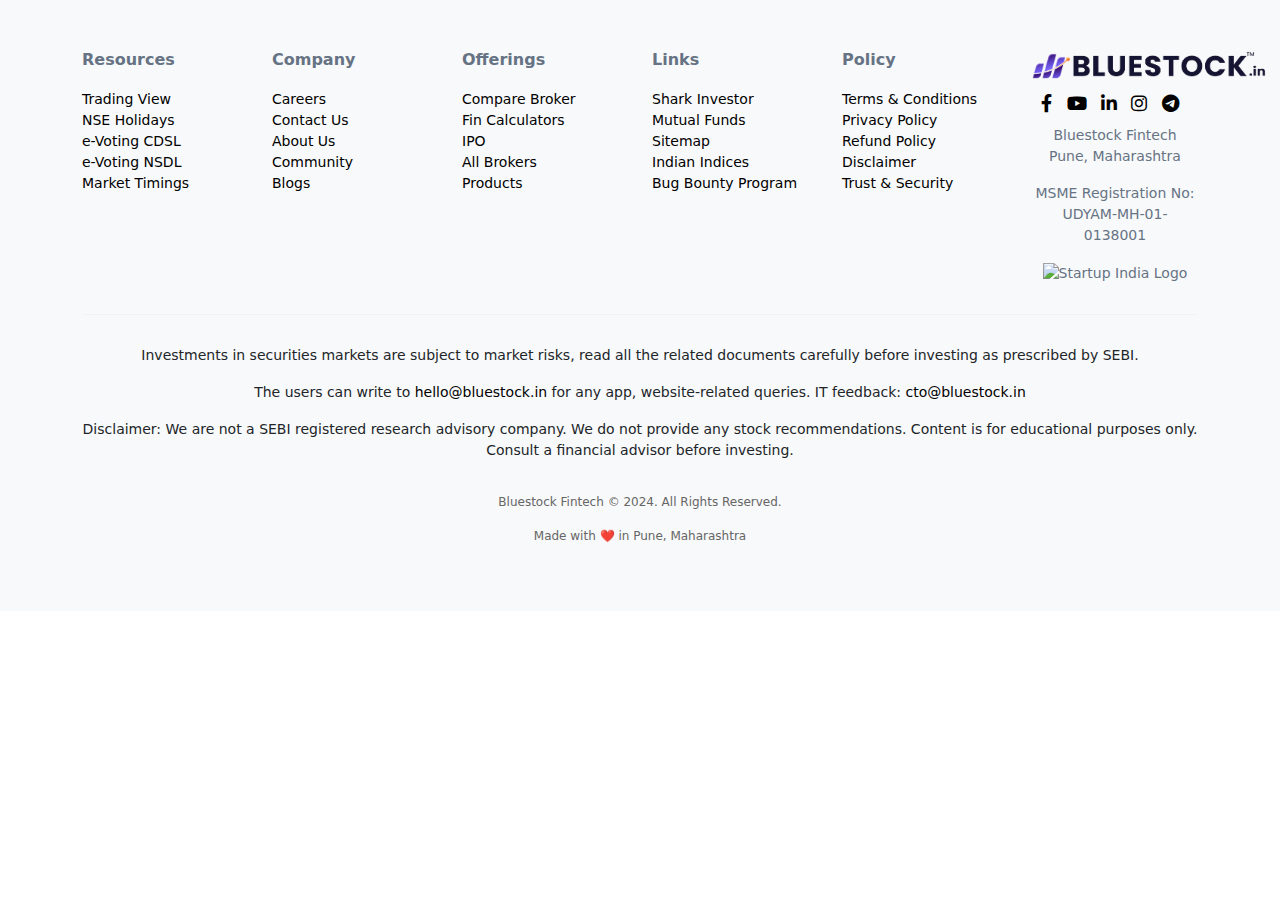
==== components/Footer.html @ d6e987a2 "main" ====
<!DOCTYPE html>
<html lang="en">
<head>
  <meta charset="UTF-8">
  <meta name="viewport" content="width=device-width, initial-scale=1.0">
  <title>Responsive Footer</title>
  <link href="https://cdn.jsdelivr.net/npm/bootstrap@5.3.0/dist/css/bootstrap.min.css" rel="stylesheet">
  <link rel="stylesheet" href="https://cdnjs.cloudflare.com/ajax/libs/font-awesome/6.0.0-beta3/css/all.min.css">
  <style>
    .footer {
      background-color: #f8f9fa;
      padding: 50px;
      font-size: 14px;
    }
    .footer h6 {
      font-weight: bold;
      margin-bottom: 20px;
    }
    .footer a {
      color: #000;
      text-decoration: none;
    }
    .footer a:hover {
      text-decoration: underline;
    }
    .social-icons a {
      color: #000;
      font-size: 18px;
      margin-right: 10px;
    }
    .footer-logo img {
      height: 30px;
      margin-bottom: 10px;
    }
    .footer-divider {
      margin: 30px 0;
      border-top: 1px solid #e0e0e0;
    }
    .footer-bottom {
      font-size: 12px;
      color: #666;
    }
    .footer .icon-text {
      display: flex;
      align-items: center;
      gap: 5px;
    }
    .text-color{
        color:#667384;
    }
  </style>
</head>
<body>

<!-- Footer Section -->
<footer class="footer">
  <div class="container">
    <div class="row text-color">
      <!-- Column 1 -->
      <div class="col-md-2 gap-3">
        <h6>Resources</h6>
        <ul class="list-unstyled">
          <li><a href="#">Trading View</a></li>
          <li><a href="#">NSE Holidays</a></li>
          <li><a href="#">e-Voting CDSL</a></li>
          <li><a href="#">e-Voting NSDL</a></li>
          <li><a href="#">Market Timings</a></li>
        </ul>
      </div>

      <!-- Column 2 -->
      <div class="col-md-2">
        <h6>Company</h6>
        <ul class="list-unstyled">
          <li><a href="#">Careers</a></li>
          <li><a href="#">Contact Us</a></li>
          <li><a href="#">About Us</a></li>
          <li><a href="#">Community</a></li>
          <li><a href="#">Blogs</a></li>
        </ul>
      </div>

      <!-- Column 3 -->
      <div class="col-md-2">
        <h6>Offerings</h6>
        <ul class="list-unstyled">
          <li><a href="#">Compare Broker</a></li>
          <li><a href="#">Fin Calculators</a></li>
          <li><a href="#">IPO</a></li>
          <li><a href="#">All Brokers</a></li>
          <li><a href="#">Products</a></li>
        </ul>
      </div>

      <!-- Column 4 -->
      <div class="col-md-2">
        <h6>Links</h6>
        <ul class="list-unstyled">
          <li><a href="#">Shark Investor</a></li>
          <li><a href="#">Mutual Funds</a></li>
          <li><a href="#">Sitemap</a></li>
          <li><a href="#">Indian Indices</a></li>
          <li><a href="#">Bug Bounty Program</a></li>
        </ul>
      </div>

      <!-- Column 5 -->
      <div class="col-md-2">
        <h6>Policy</h6>
        <ul class="list-unstyled">
          <li><a href="#">Terms & Conditions</a></li>
          <li><a href="#">Privacy Policy</a></li>
          <li><a href="#">Refund Policy</a></li>
          <li><a href="#">Disclaimer</a></li>
          <li><a href="#">Trust & Security</a></li>
        </ul>
      </div>

      <!-- Column 6 - Logo and Social Links -->
      <div class="col-md-2 text-center">
        <div class="footer-logo">
          <img src="../assets/logo/logo.webp" alt="Bluestock Logo"> <!-- Replace with actual logo -->
        </div>
        <div class="social-icons">
          <a href="#"><i class="fab fa-facebook-f"></i></a>
          <a href="#"><i class="fab fa-youtube"></i></a>
          <a href="#"><i class="fab fa-linkedin-in"></i></a>
          <a href="#"><i class="fab fa-instagram"></i></a>
          <a href="#"><i class="fab fa-telegram-plane"></i></a>
        </div>
        <p class="mt-2">Bluestock Fintech<br>Pune, Maharashtra</p>
        <p>MSME Registration No:<br>UDYAM-MH-01-0138001</p>
        <img src="startup_india_logo.png" alt="Startup India Logo" style="height: 30px;">
      </div>
    </div>

    <hr class="footer-divider">

    <!-- Disclaimer and Legal Information -->
    <div class="row">
      <div class="col-md-12 text-center">
        <p>Investments in securities markets are subject to market risks, read all the related documents carefully before investing as prescribed by SEBI.</p>
        <p>The users can write to <a href="mailto:hello@bluestock.in">hello@bluestock.in</a> for any app, website-related queries. IT feedback: <a href="mailto:cto@bluestock.in">cto@bluestock.in</a></p>
        <p>Disclaimer: We are not a SEBI registered research advisory company. We do not provide any stock recommendations. Content is for educational purposes only. Consult a financial advisor before investing.</p>
      </div>
    </div>

    <!-- Footer Bottom -->
    <div class="row footer-bottom text-center mt-3">
      <div class="col-md-12">
        <p>Bluestock Fintech © 2024. All Rights Reserved.</p>
        <p>Made with ❤️ in Pune, Maharashtra</p>
      </div>
    </div>
  </div>
</footer>

<script src="https://cdn.jsdelivr.net/npm/bootstrap@5.3.0/dist/js/bootstrap.bundle.min.js"></script>
</body>
</html>
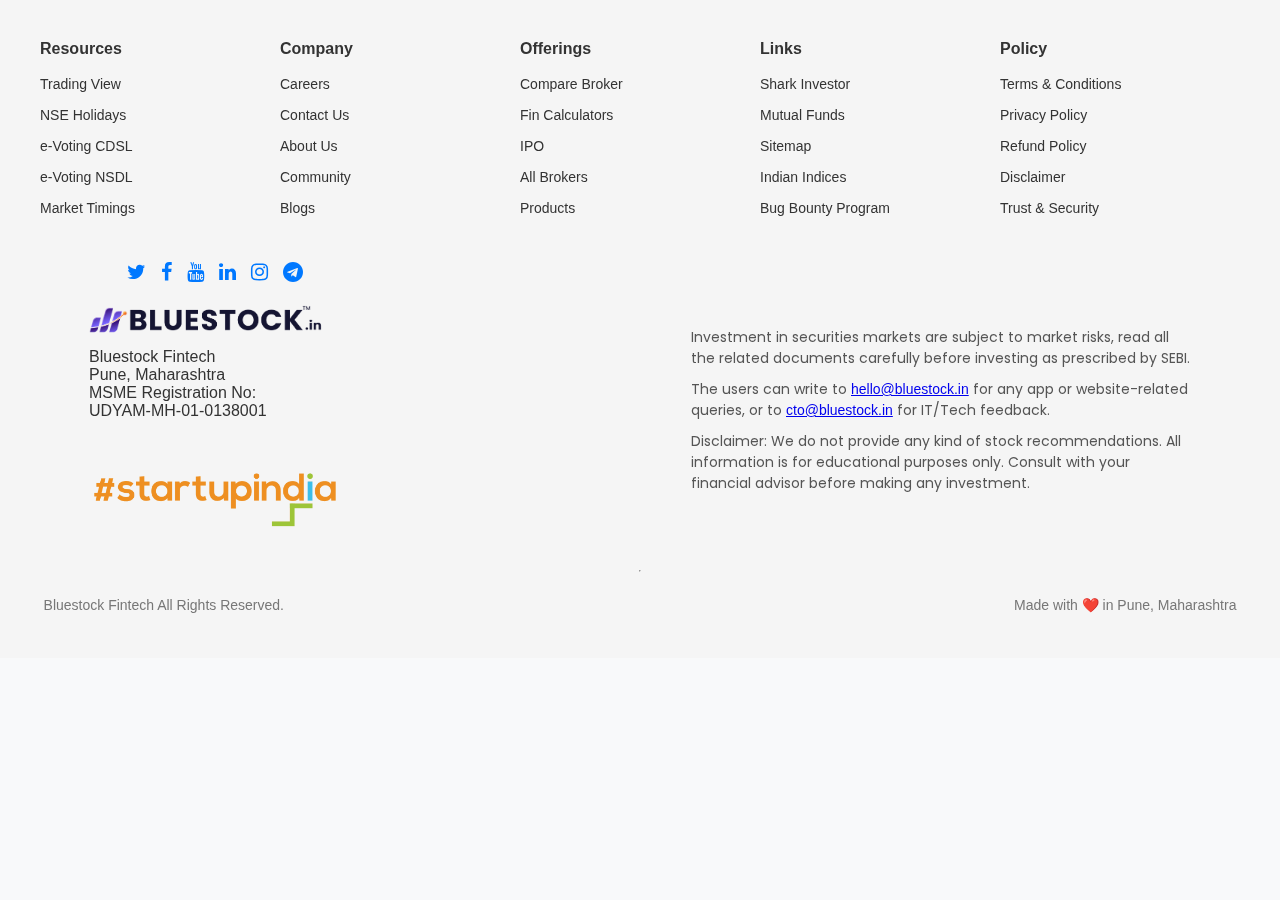
==== commit c08ad73a: "main" ====
--- a/components/Footer.html
+++ b/components/Footer.html
@@ -1,160 +1,104 @@
 <!DOCTYPE html>
 <html lang="en">
+
 <head>
   <meta charset="UTF-8">
   <meta name="viewport" content="width=device-width, initial-scale=1.0">
-  <title>Responsive Footer</title>
-  <link href="https://cdn.jsdelivr.net/npm/bootstrap@5.3.0/dist/css/bootstrap.min.css" rel="stylesheet">
-  <link rel="stylesheet" href="https://cdnjs.cloudflare.com/ajax/libs/font-awesome/6.0.0-beta3/css/all.min.css">
-  <style>
-    .footer {
-      background-color: #f8f9fa;
-      padding: 50px;
-      font-size: 14px;
-    }
-    .footer h6 {
-      font-weight: bold;
-      margin-bottom: 20px;
-    }
-    .footer a {
-      color: #000;
-      text-decoration: none;
-    }
-    .footer a:hover {
-      text-decoration: underline;
-    }
-    .social-icons a {
-      color: #000;
-      font-size: 18px;
-      margin-right: 10px;
-    }
-    .footer-logo img {
-      height: 30px;
-      margin-bottom: 10px;
-    }
-    .footer-divider {
-      margin: 30px 0;
-      border-top: 1px solid #e0e0e0;
-    }
-    .footer-bottom {
-      font-size: 12px;
-      color: #666;
-    }
-    .footer .icon-text {
-      display: flex;
-      align-items: center;
-      gap: 5px;
-    }
-    .text-color{
-        color:#667384;
-    }
-  </style>
+  <title>Footer Example</title>
+  <link rel="stylesheet" href="Footer.css">
+  <link rel="preconnect" href="https://fonts.googleapis.com">
+  <link rel="preconnect" href="https://fonts.gstatic.com" crossorigin>
+  <link
+    href="https://fonts.googleapis.com/css2?family=JetBrains+Mono:ital,wght@0,100..800;1,100..800&family=Playwrite+GB+S:ital,wght@0,100..400;1,100..400&family=Poppins:ital,wght@0,100;0,200;0,300;0,400;0,500;0,600;0,700;0,800;0,900;1,100;1,200;1,300;1,400;1,500;1,600;1,700;1,800;1,900&display=swap"
+    rel="stylesheet">
+  <link rel="stylesheet" href="https://cdnjs.cloudflare.com/ajax/libs/font-awesome/4.7.0/css/font-awesome.min.css">
 </head>
+
 <body>
-
-<!-- Footer Section -->
-<footer class="footer">
-  <div class="container">
-    <div class="row text-color">
-      <!-- Column 1 -->
-      <div class="col-md-2 gap-3">
-        <h6>Resources</h6>
-        <ul class="list-unstyled">
-          <li><a href="#">Trading View</a></li>
-          <li><a href="#">NSE Holidays</a></li>
-          <li><a href="#">e-Voting CDSL</a></li>
-          <li><a href="#">e-Voting NSDL</a></li>
-          <li><a href="#">Market Timings</a></li>
-        </ul>
+  <footer class="footer">
+    <!-- Footer navigation links section -->
+    <div class="footer-content">
+      <div class="footer-section">
+        <h4>Resources</h4>
+        <a href="#">Trading View</a>
+        <a href="#">NSE Holidays</a>
+        <a href="#">e-Voting CDSL</a>
+        <a href="#">e-Voting NSDL</a>
+        <a href="#">Market Timings</a>
       </div>
-
-      <!-- Column 2 -->
-      <div class="col-md-2">
-        <h6>Company</h6>
-        <ul class="list-unstyled">
-          <li><a href="#">Careers</a></li>
-          <li><a href="#">Contact Us</a></li>
-          <li><a href="#">About Us</a></li>
-          <li><a href="#">Community</a></li>
-          <li><a href="#">Blogs</a></li>
-        </ul>
+      <div class="footer-section">
+        <h4>Company</h4>
+        <a href="#">Careers</a>
+        <a href="#">Contact Us</a>
+        <a href="#">About Us</a>
+        <a href="#">Community</a>
+        <a href="#">Blogs</a>
       </div>
-
-      <!-- Column 3 -->
-      <div class="col-md-2">
-        <h6>Offerings</h6>
-        <ul class="list-unstyled">
-          <li><a href="#">Compare Broker</a></li>
-          <li><a href="#">Fin Calculators</a></li>
-          <li><a href="#">IPO</a></li>
-          <li><a href="#">All Brokers</a></li>
-          <li><a href="#">Products</a></li>
-        </ul>
+      <div class="footer-section">
+        <h4>Offerings</h4>
+        <a href="#">Compare Broker</a>
+        <a href="#">Fin Calculators</a>
+        <a href="#">IPO</a>
+        <a href="#">All Brokers</a>
+        <a href="#">Products</a>
       </div>
-
-      <!-- Column 4 -->
-      <div class="col-md-2">
-        <h6>Links</h6>
-        <ul class="list-unstyled">
-          <li><a href="#">Shark Investor</a></li>
-          <li><a href="#">Mutual Funds</a></li>
-          <li><a href="#">Sitemap</a></li>
-          <li><a href="#">Indian Indices</a></li>
-          <li><a href="#">Bug Bounty Program</a></li>
-        </ul>
+      <div class="footer-section">
+        <h4>Links</h4>
+        <a href="#">Shark Investor</a>
+        <a href="#">Mutual Funds</a>
+        <a href="#">Sitemap</a>
+        <a href="#">Indian Indices</a>
+        <a href="#">Bug Bounty Program</a>
       </div>
-
-      <!-- Column 5 -->
-      <div class="col-md-2">
-        <h6>Policy</h6>
-        <ul class="list-unstyled">
-          <li><a href="#">Terms & Conditions</a></li>
-          <li><a href="#">Privacy Policy</a></li>
-          <li><a href="#">Refund Policy</a></li>
-          <li><a href="#">Disclaimer</a></li>
-          <li><a href="#">Trust & Security</a></li>
-        </ul>
-      </div>
-
-      <!-- Column 6 - Logo and Social Links -->
-      <div class="col-md-2 text-center">
-        <div class="footer-logo">
-          <img src="../assets/logo/logo.webp" alt="Bluestock Logo"> <!-- Replace with actual logo -->
-        </div>
-        <div class="social-icons">
-          <a href="#"><i class="fab fa-facebook-f"></i></a>
-          <a href="#"><i class="fab fa-youtube"></i></a>
-          <a href="#"><i class="fab fa-linkedin-in"></i></a>
-          <a href="#"><i class="fab fa-instagram"></i></a>
-          <a href="#"><i class="fab fa-telegram-plane"></i></a>
-        </div>
-        <p class="mt-2">Bluestock Fintech<br>Pune, Maharashtra</p>
-        <p>MSME Registration No:<br>UDYAM-MH-01-0138001</p>
-        <img src="startup_india_logo.png" alt="Startup India Logo" style="height: 30px;">
+      <div class="footer-section">
+        <h4>Policy</h4>
+        <a href="#">Terms & Conditions</a>
+        <a href="#">Privacy Policy</a>
+        <a href="#">Refund Policy</a>
+        <a href="#">Disclaimer</a>
+        <a href="#">Trust & Security</a>
       </div>
     </div>
 
-    <hr class="footer-divider">
+    <!-- Bottom section divided into two parts -->
+    <div class="footer-bottom-container">
+      <!-- Social media icons and Bluestock logo section -->
+      <div class="footer-bottom">
+        <div class="footer-social">
+          <a href="#" class="social-link"><i class="fa fa-twitter"></i></a>
+          <a href="#" class="social-link"><i class="fa fa-facebook-f"></i></a>
+          <a href="#" class="social-link"><i class="fa fa-youtube"></i></a>
+          <a href="#" class="social-link"><i class="fa fa-linkedin"></i></a>
+          <a href="#" class="social-link"><i class="fa fa-instagram"></i></a>
+          <a href="#" class="social-link"><i class="fa fa-telegram"></i></a>
+        </div>
 
-    <!-- Disclaimer and Legal Information -->
-    <div class="row">
-      <div class="col-md-12 text-center">
-        <p>Investments in securities markets are subject to market risks, read all the related documents carefully before investing as prescribed by SEBI.</p>
-        <p>The users can write to <a href="mailto:hello@bluestock.in">hello@bluestock.in</a> for any app, website-related queries. IT feedback: <a href="mailto:cto@bluestock.in">cto@bluestock.in</a></p>
-        <p>Disclaimer: We are not a SEBI registered research advisory company. We do not provide any stock recommendations. Content is for educational purposes only. Consult a financial advisor before investing.</p>
+        <div class="footer-info">
+          <div class="footer-logo">
+            <img src="../assets/logo/logo.png" alt="Bluestock Logo" class="logo-img">
+          </div>
+          <p>Bluestock Fintech<br>Pune, Maharashtra<br>MSME Registration No: <br> UDYAM-MH-01-0138001</p>
+          <img src="../assets/logo/startup-india-hub-logo-vector.png" alt="#startupindia" class="startup-india">
+        </div>
+      </div>
+
+      <!-- Disclaimer section on the right side -->
+      <div class="footer-disclaimer">
+        <p>Investment in securities markets are subject to market risks, read all the related documents carefully before
+          investing as prescribed by SEBI.</p>
+        <p>The users can write to <a href="mailto:hello@bluestock.in">hello@bluestock.in</a> for any app or
+          website-related queries, or to <a href="mailto:cto@bluestock.in">cto@bluestock.in</a> for IT/Tech feedback.
+        </p>
+        <p>Disclaimer: We do not provide any kind of stock recommendations. All information is for educational purposes
+          only. Consult with your financial advisor before making any investment.</p>
       </div>
     </div>
+    <hr class="name1">
+    <div class="footer-note">
+      <p>Bluestock Fintech All Rights Reserved.</p>
+      <p>Made with ❤️ in Pune, Maharashtra</p>
+    </div>
+  </footer>
+</body>
 
-    <!-- Footer Bottom -->
-    <div class="row footer-bottom text-center mt-3">
-      <div class="col-md-12">
-        <p>Bluestock Fintech © 2024. All Rights Reserved.</p>
-        <p>Made with ❤️ in Pune, Maharashtra</p>
-      </div>
-    </div>
-  </div>
-</footer>
-
-<script src="https://cdn.jsdelivr.net/npm/bootstrap@5.3.0/dist/js/bootstrap.bundle.min.js"></script>
-</body>
-</html>
+</html>--- a/components/Footer.css
+++ b/components/Footer.css
@@ -0,0 +1,165 @@
+* {
+    margin: 0;
+    padding: 0;
+    box-sizing: border-box;
+    font-family: "Roboto", sans-serif;
+}
+
+body {
+    background-color: #f8f9fa;
+    font-family: poppins, serif;
+}
+
+.footer {
+    background-color: #f5f5f5;
+    padding: 40px 40px;
+    color: #333;
+    display: flex;
+    flex-direction: column;
+    align-items: center;
+}
+
+
+.footer-content {
+    display: flex;
+    flex-wrap: wrap;
+    justify-content: space-around;
+    width: 100%;
+    max-width: 1200px;
+    text-align: left;
+    margin-bottom: 30px;
+}
+
+.footer-section {
+    flex: 1;
+    min-width: 150px;
+}
+
+.footer-section h4 {
+    font-weight: bolder;
+    margin-bottom: 18px;
+    font-size: 16px;
+}
+
+.footer-section a {
+    display: block;
+    color: #333;
+    text-decoration: none;
+    margin: 15px 0;
+    font-weight: 400;
+    font-size: 14px;
+}
+
+.footer-section a:hover {
+    color: #0073e6;
+}
+
+.footer-bottom-container {
+    display: flex;
+    justify-content: space-between;
+    align-items: center;
+}
+
+.footer-bottom {
+    display: flex;
+    flex-direction: column;
+    align-items: center;
+    margin-right: 350px;
+}
+
+.footer-social {
+    display: flex;
+    justify-content: center;
+    gap: 15px;
+    margin-bottom: 20px;
+}
+
+.social-link {
+    font-size: 20px;
+    color: #0078FF;
+    text-decoration: none;
+    transition: color 0.3s;
+}
+
+.social-link:hover {
+    color: #0073e6;
+}
+
+.footer-social {
+    display: flex;
+    justify-content: center;
+    gap: 15px;
+    margin-bottom: 20px;
+}
+
+.footer-social a .social-icon {
+    width: 24px;
+    height: 23px;
+}
+
+.footer-info {
+    display: flex;
+    flex-direction: column;
+    align-items: flex-start;
+    text-align: start;
+}
+
+.footer-logo .logo-img {
+    align-items: flex-start;
+    width: 234px;
+    height: 30px;
+    margin-bottom: 10px;
+}
+
+.startup-india {
+    mix-blend-mode: multiply;
+    height: 140px;
+    margin-top: 10px;
+}
+
+.footer-disclaimer {
+    font-size: 12px;
+    color: #555;
+    max-width: 500px;
+    text-align: left;
+}
+
+.footer-disclaimer p {
+    font-family: "Poppins", serif;
+    font-weight: 400;
+    font-style: normal;
+    font-size: 14px;
+    margin-bottom: 10px;
+}
+
+.footer-note {
+    display: flex;
+    gap: 730px;
+    font-size: 14px;
+    color: #777;
+    text-align: center;
+    margin-top: 20px;
+}
+
+.footer-note p {
+    margin: 5px 0;
+}
+
+/* Responsive Design */
+@media (max-width: 768px) {
+    .footer-content {
+        flex-direction: column;
+        align-items: center;
+    }
+
+    .footer-bottom-container {
+        flex-direction: column;
+        align-items: center;
+    }
+
+    .footer-section,
+    .footer-disclaimer {
+        text-align: center;
+        max-width: 100%;
+    }
+}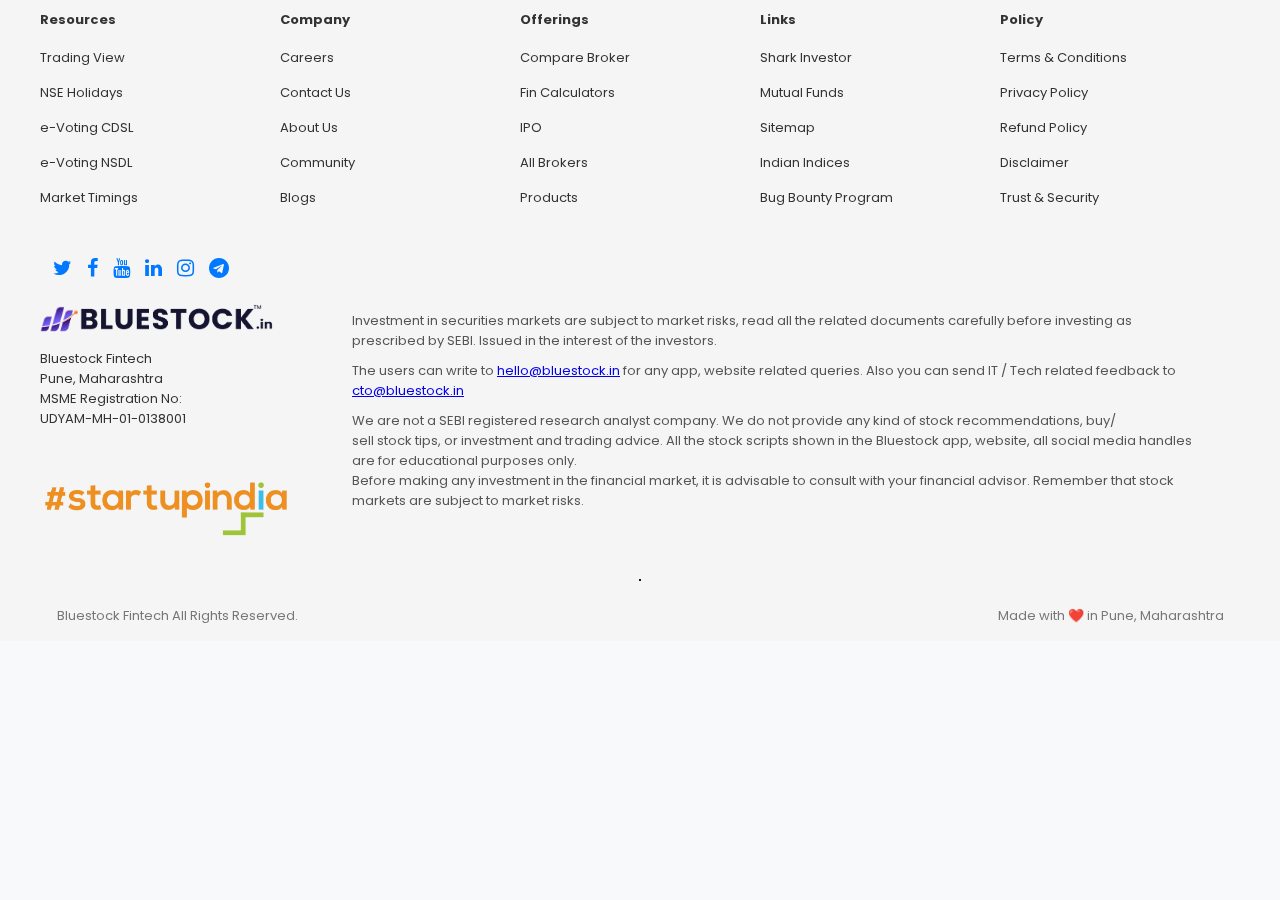
==== commit eaff731a: "main" ====
--- a/components/Footer.html
+++ b/components/Footer.html
@@ -84,16 +84,14 @@
 
       <!-- Disclaimer section on the right side -->
       <div class="footer-disclaimer">
-        <p>Investment in securities markets are subject to market risks, read all the related documents carefully before
-          investing as prescribed by SEBI.</p>
-        <p>The users can write to <a href="mailto:hello@bluestock.in">hello@bluestock.in</a> for any app or
-          website-related queries, or to <a href="mailto:cto@bluestock.in">cto@bluestock.in</a> for IT/Tech feedback.
+        <p>Investment in securities markets are subject to market risks, read all the related documents carefully before investing as <br> prescribed by SEBI. Issued in the interest of the investors.</p>
+        <p>The users can write to <a href="mailto:hello@bluestock.in">hello@bluestock.in</a> for any app, website related queries. Also you can send IT / Tech related feedback to <a href="mailto:cto@bluestock.in">cto@bluestock.in</a>
         </p>
-        <p>Disclaimer: We do not provide any kind of stock recommendations. All information is for educational purposes
-          only. Consult with your financial advisor before making any investment.</p>
+        <p>We are not a SEBI registered research analyst company. We do not provide any kind of stock recommendations, buy/ <br>sell stock tips, or investment and trading advice. All the stock scripts shown in the Bluestock app, website, all social media handles <br> are for educational purposes only. <br>
+          Before making any investment in the financial market, it is advisable to consult with your financial advisor. Remember that stock <br> markets are subject to market risks.</p>
       </div>
     </div>
-    <hr class="name1">
+    <hr class="line">
     <div class="footer-note">
       <p>Bluestock Fintech All Rights Reserved.</p>
       <p>Made with ❤️ in Pune, Maharashtra</p>
--- a/components/Footer.css
+++ b/components/Footer.css
@@ -2,17 +2,17 @@
     margin: 0;
     padding: 0;
     box-sizing: border-box;
-    font-family: "Roboto", sans-serif;
 }
 
 body {
     background-color: #f8f9fa;
     font-family: poppins, serif;
+    font-size: 13px;
 }
 
 .footer {
     background-color: #f5f5f5;
-    padding: 40px 40px;
+    padding: 10px 40px;
     color: #333;
     display: flex;
     flex-direction: column;
@@ -38,7 +38,6 @@
 .footer-section h4 {
     font-weight: bolder;
     margin-bottom: 18px;
-    font-size: 16px;
 }
 
 .footer-section a {
@@ -47,7 +46,6 @@
     text-decoration: none;
     margin: 15px 0;
     font-weight: 400;
-    font-size: 14px;
 }
 
 .footer-section a:hover {
@@ -64,7 +62,7 @@
     display: flex;
     flex-direction: column;
     align-items: center;
-    margin-right: 350px;
+    margin-right: 60px;
 }
 
 .footer-social {
@@ -87,8 +85,9 @@
 
 .footer-social {
     display: flex;
-    justify-content: center;
+    justify-content: flex-start;
     gap: 15px;
+    margin-right: 50px;
     margin-bottom: 20px;
 }
 
@@ -118,9 +117,8 @@
 }
 
 .footer-disclaimer {
-    font-size: 12px;
     color: #555;
-    max-width: 500px;
+    max-width: 900px;
     text-align: left;
 }
 
@@ -128,21 +126,23 @@
     font-family: "Poppins", serif;
     font-weight: 400;
     font-style: normal;
-    font-size: 14px;
     margin-bottom: 10px;
 }
 
 .footer-note {
     display: flex;
-    gap: 730px;
-    font-size: 14px;
     color: #777;
     text-align: center;
     margin-top: 20px;
+    gap: 700px;
+}
+
+.line {
+    border: 1px solid #1c1414;
 }
 
 .footer-note p {
-    margin: 5px 0;
+    margin: 5px 0px;
 }
 
 /* Responsive Design */
